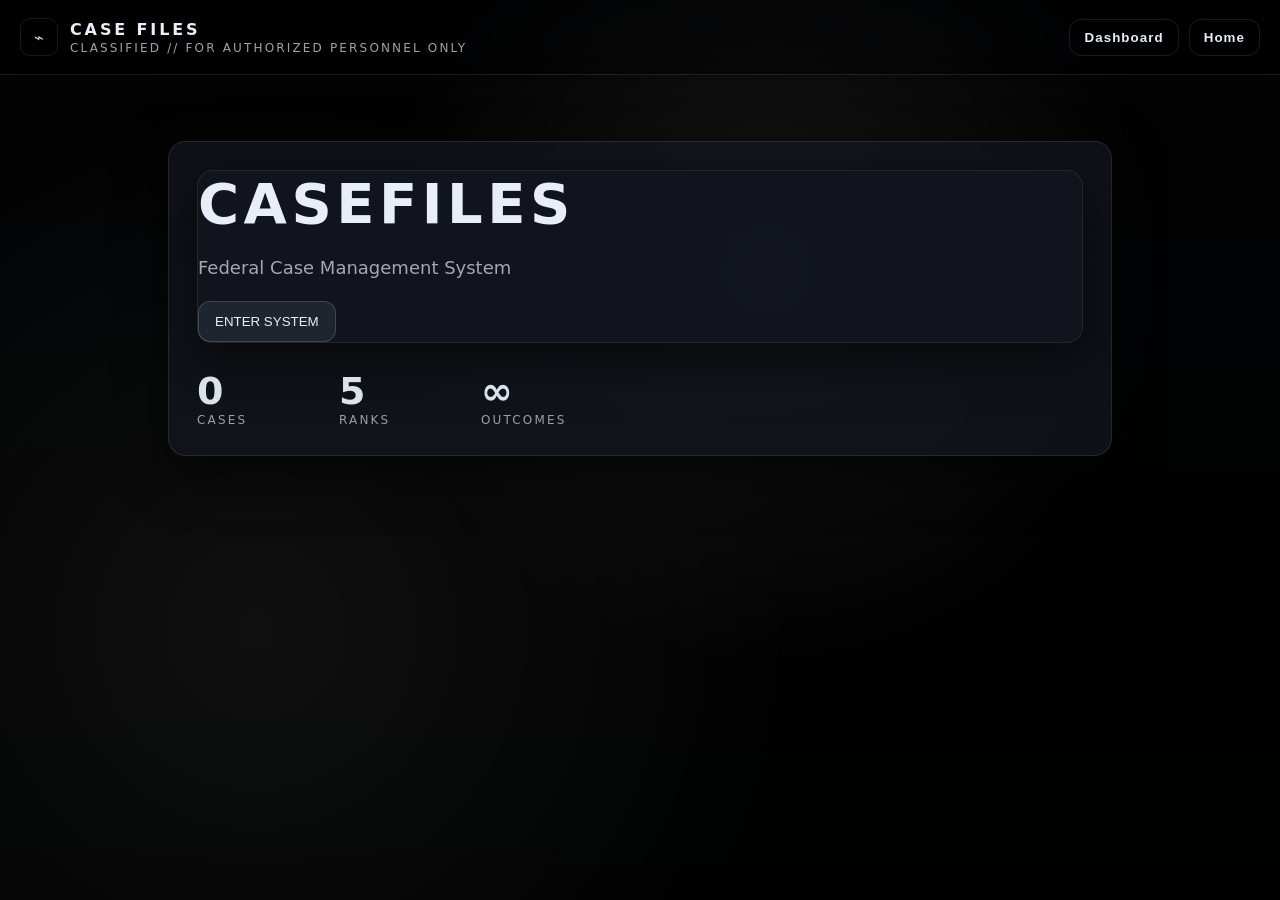
==== Case-Files-game/index.html @ 42607738 "Revamp homepage with new title and actions Updated the homepage layout and changed the title and but" ====
<!doctype html>
<html lang="en">
<head>
  <meta charset="utf-8" />
  <meta name="viewport" content="width=device-width, initial-scale=1" />
  <title>CASE FILES</title>
  <link rel="stylesheet" href="style.css" />
</head>
<body>
  <div class="bg"></div>

  <header class="topbar">
    <div class="brand">
      <div class="logo">⌁</div>
      <div>
        <div class="brand-title">CASE FILES</div>
        <div class="brand-sub">CLASSIFIED // FOR AUTHORIZED PERSONNEL ONLY</div>
      </div>
    </div>

    <nav class="nav">
      <button id="btnDashboard" class="btn ghost">Dashboard</button>
      <button id="btnHome" class="btn ghost">Home</button>
    </nav>
  </header>

  <main class="wrap">
    <!-- HOME -->
    <section id="screenHome" class="screen">
      <div class="hero">
        <div class="landing">
  <h1>CASEFILES</h1>
  <p class="tagline">Federal Case Management System</p>
  <button onclick="enterSystem()">ENTER SYSTEM</button>
        </div>

        <div class="stats">
          <div class="stat">
            <div id="statCases" class="stat-num">0</div>
            <div class="stat-label">CASES</div>
          </div>
          <div class="stat">
            <div class="stat-num">5</div>
            <div class="stat-label">RANKS</div>
          </div>
          <div class="stat">
            <div class="stat-num">∞</div>
            <div class="stat-label">OUTCOMES</div>
          </div>
        </div>
      </div>
    </section>

    <!-- DASHBOARD -->
    <section id="screenDashboard" class="screen hidden">
      <div class="panel">
        <h2>DASHBOARD</h2>
        <p class="muted">Choose a case. Your rank affects what’s available.</p>

        <div class="row">
          <div class="card">
            <div class="label">Career Rank</div>
            <select id="rankSelect" class="select">
              <option value="ANALYST">Analyst</option>
              <option value="AGENT">Field Agent</option>
              <option value="SENIOR_AGENT">Senior Agent</option>
              <option value="SUPERVISOR">Supervisor</option>
              <option value="TASK_FORCE_LEAD">Task Force Lead</option>
            </select>
          </div>

          <div class="card">
            <div class="label">Active Profile</div>
            <div class="big" id="profileSummary">ANALYST • XP 0</div>
            <div class="muted small">XP saves in your browser (no login yet).</div>
          </div>
        </div>

        <div id="caseList" class="grid"></div>
      </div>
    </section>

    <!-- CASE PLAY -->
    <section id="screenCase" class="screen hidden">
      <div class="panel">
        <div class="case-top">
          <div>
            <div id="caseHeader" class="case-header">CASE</div>
            <div id="caseMeta" class="muted small"></div>
          </div>
          <div class="pill-row">
            <div class="pill">Score: <span id="uiScore">0</span></div>
            <div class="pill">Risk: <span id="uiRisk">0</span></div>
            <div class="pill">Conviction: <span id="uiConviction">50</span>%</div>
            <div class="pill">XP: <span id="uiXP">0</span></div>
          </div>
        </div>

        <div class="tabs">
          <button class="tab active" data-tab="briefing">Briefing</button>
          <button class="tab" data-tab="suspects">Suspects</button>
          <button class="tab" data-tab="clues">Clues</button>
          <button class="tab" data-tab="tools">Tools</button>
        </div>

        <div class="tabpanes">
          <div id="tab-briefing" class="tabpane">
            <h3 id="sceneTitle">Scene</h3>
            <p id="sceneText" class="scene-text"></p>
            <div id="choices" class="choices"></div>
          </div>

          <div id="tab-suspects" class="tabpane hidden">
            <h3>Suspects</h3>
            <div id="suspectsPane" class="list"></div>
          </div>

          <div id="tab-clues" class="tabpane hidden">
            <h3>Clues</h3>
            <div id="cluesPane" class="list"></div>
          </div>

          <div id="tab-tools" class="tabpane hidden">
            <h3>Tools</h3>
            <div class="muted">Tools unlock with rank. (Starter build includes simple warrant gate + evidence logging.)</div>
            <div id="toolsPane" class="list"></div>
          </div>
        </div>

        <div class="footer-actions">
          <button id="btnExitCase" class="btn ghost">Exit Case</button>
          <button id="btnResetCase" class="btn danger">Reset This Case</button>
        </div>
      </div>
    </section>
  </main>

  <script src="cases.js"></script>
  <script src="app.js"></script>
</body>
</html>
---- Case-Files-game/style.css ----
:root{
  --bg: #07090c;
  --panel: rgba(12, 15, 20, 0.86);
  --panel-2: rgba(18, 22, 30, 0.88);
  --text: #e7eaee;
  --muted: #aab2bd;
  --line: rgba(255,255,255,0.08);
  --accent: #9fb3c8;     /* steel */
  --accent-2: #5d768f;   /* slate */
}

html, body{
  height: 100%;
}

body{
  margin: 0;
  color: var(--text);
  background: var(--bg);
  font-family: system-ui, -apple-system, Segoe UI, Roboto, Arial, sans-serif;

  /* Background image + dark overlay */
  background-image:
    linear-gradient(180deg, rgba(0,0,0,0.82), rgba(0,0,0,0.86)),
    url("assets/landing-bg.jpg");
  background-size: cover;
  background-position: center;
  background-attachment: fixed;
}

/* Make the main landing/hero area feel like a secure FBI dashboard panel */
header, .hero, .container, main{
  backdrop-filter: blur(6px);
}

.hero, .landing, .container{
  background: var(--panel);
  border: 1px solid var(--line);
  border-radius: 16px;
  box-shadow: 0 18px 50px rgba(0,0,0,0.55);
}

/* Headings */
h1, h2{
  letter-spacing: 0.08em;
  text-transform: uppercase;
}

h1{
  font-size: clamp(2rem, 4vw, 3.25rem);
  margin: 0.2rem 0 0.8rem;
}

p, label, small{
  color: var(--muted);
}

/* Buttons / links */
button, .btn, a.button{
  background: rgba(160, 190, 210, 0.10);
  color: var(--text);
  border: 1px solid rgba(160, 190, 210, 0.22);
  border-radius: 12px;
  padding: 12px 16px;
  cursor: pointer;
  transition: transform 0.08s ease, background 0.15s ease, border-color 0.15s ease;
}

button:hover, .btn:hover, a.button:hover{
  background: rgba(160, 190, 210, 0.16);
  border-color: rgba(160, 190, 210, 0.35);
  transform: translateY(-1px);
}

/* Inputs */
input, select, textarea{
  background: rgba(255,255,255,0.06);
  color: var(--text);
  border: 1px solid var(--line);
  border-radius: 12px;
  padding: 10px 12px;
}

hr{
  border: none;
  border-top: 1px solid var(--line);
}:root{
  --bg:#07090c;
  --panel: rgba(18,22,30,.78);
  --text:#e8eef7;
  --muted: rgba(232,238,247,.68);
  --stroke: rgba(255,255,255,.10);
  --primary:#ffffff;
  --danger:#ff5b5b;
}

*{ box-sizing:border-box; }
html,body{ height:100%; }
body{
  margin:0;
  font-family: system-ui, -apple-system, Segoe UI, Roboto, Arial, sans-serif;
  background: var(--bg);
  color: var(--text);
  overflow-x:hidden;
}

.bg{
  position:fixed; inset:0;
  background:
    radial-gradient(circle at 60% 30%, rgba(255,255,255,.08), transparent 40%),
    radial-gradient(circle at 20% 70%, rgba(255,255,255,.06), transparent 45%),
    linear-gradient(180deg, rgba(0,0,0,.65), rgba(0,0,0,.9));
  filter: blur(0px);
  z-index:-1;
}

.topbar{
  display:flex;
  justify-content:space-between;
  align-items:center;
  padding:18px 20px;
  border-bottom:1px solid var(--stroke);
  background: rgba(0,0,0,.35);
  backdrop-filter: blur(10px);
  position:sticky; top:0;
}

.brand{ display:flex; gap:12px; align-items:center; }
.logo{
  width:38px; height:38px;
  border:1px solid var(--stroke);
  border-radius:10px;
  display:grid; place-items:center;
  opacity:.9;
}
.brand-title{ letter-spacing:.18em; font-weight:700; }
.brand-sub{ font-size:12px; letter-spacing:.18em; color:var(--muted); margin-top:2px; }

.nav{ display:flex; gap:10px; }

.wrap{ max-width:980px; margin:0 auto; padding:18px; }
.screen{ padding:18px 0 60px; }
.hidden{ display:none; }

.hero{
  margin-top:30px;
  padding:28px;
  border:1px solid var(--stroke);
  border-radius:18px;
  background: var(--panel);
  backdrop-filter: blur(12px);
}
.hero h1{
  font-size:56px;
  margin:0 0 12px;
  letter-spacing:.08em;
}
.hero p{
  max-width:720px;
  line-height:1.6;
  color: var(--muted);
  font-size:18px;
}
.hero-actions{ margin-top:18px; }

.stats{
  display:flex; gap:22px; margin-top:26px;
  opacity:.95;
}
.stat{ min-width:120px; }
.stat-num{ font-size:38px; font-weight:800; }
.stat-label{ font-size:12px; letter-spacing:.18em; color:var(--muted); }

.panel{
  padding:22px;
  border:1px solid var(--stroke);
  border-radius:18px;
  background: var(--panel);
  backdrop-filter: blur(12px);
}

.row{ display:flex; gap:14px; flex-wrap:wrap; }
.card{
  flex:1;
  min-width:260px;
  border:1px solid var(--stroke);
  border-radius:14px;
  padding:14px;
  background: rgba(0,0,0,.25);
}
.label{ color:var(--muted); font-size:12px; letter-spacing:.14em; margin-bottom:10px; }
.big{ font-size:18px; font-weight:700; }
.small{ font-size:12px; }

.grid{
  display:grid;
  grid-template-columns: repeat(auto-fit, minmax(260px, 1fr));
  gap:14px;
  margin-top:16px;
}
.case-card{
  border:1px solid var(--stroke);
  border-radius:16px;
  padding:16px;
  background: rgba(0,0,0,.25);
}
.case-card h3{ margin:0 0 8px; letter-spacing:.06em; }
.case-card .meta{ color:var(--muted); font-size:13px; line-height:1.4; }
.case-card .req{ margin-top:10px; font-size:12px; color:var(--muted); }
.case-card .actions{ margin-top:14px; display:flex; gap:10px; flex-wrap:wrap; }

.btn{
  border:1px solid var(--stroke);
  background: rgba(255,255,255,.06);
  color: var(--text);
  padding:10px 14px;
  border-radius:12px;
  cursor:pointer;
  letter-spacing:.08em;
  font-weight:650;
}
.btn:hover{ background: rgba(255,255,255,.10); }
.btn.primary{
  background: rgba(255,255,255,.92);
  color:#000;
}
.btn.primary:hover{ background:#fff; }
.btn.ghost{ background: transparent; }
.btn.danger{
  border-color: rgba(255,91,91,.35);
  background: rgba(255,91,91,.12);
}
.btn.danger:hover{ background: rgba(255,91,91,.18); }

.select{
  width:100%;
  padding:10px 12px;
  border-radius:12px;
  border:1px solid var(--stroke);
  background: rgba(0,0,0,.35);
  color: var(--text);
}

.case-top{
  display:flex;
  justify-content:space-between;
  gap:14px;
  flex-wrap:wrap;
  margin-bottom:12px;
}
.case-header{ font-weight:900; letter-spacing:.14em; font-size:18px; }
.pill-row{ display:flex; gap:10px; flex-wrap:wrap; }
.pill{
  border:1px solid var(--stroke);
  background: rgba(0,0,0,.25);
  padding:8px 10px;
  border-radius:999px;
  font-size:12px;
  color:var(--muted);
}
.pill span{ color:var(--text); font-weight:800; }

.tabs{ display:flex; gap:10px; margin:12px 0 10px; flex-wrap:wrap; }
.tab{
  border:1px solid var(--stroke);
  background: rgba(0,0,0,.25);
  color: var(--muted);
  padding:10px 12px;
  border-radius:12px;
  cursor:pointer;
  letter-spacing:.08em;
  font-weight:700;
}
.tab.active{ color: var(--text); background: rgba(255,255,255,.08); }

.tabpane{ padding:10px 2px; }
.scene-text{ color:var(--muted); line-height:1.65; font-size:16px; }

.choices{ display:flex; flex-direction:column; gap:10px; margin-top:14px; }
.choice{
  text-align:left;
  width:100%;
  padding:12px 14px;
  border-radius:14px;
  border:1px solid var(--stroke);
  background: rgba(0,0,0,.25);
  cursor:pointer;
}
.choice:hover{ background: rgba(255,255,255,.08); }
.choice .hint{ color:var(--muted); font-size:12px; margin-top:6px; }

.list{
  display:flex;
  flex-direction:column;
  gap:10px;
  margin-top:10px;
}
.item{
  border:1px solid var(--stroke);
  border-radius:14px;
  padding:12px 12px;
  background: rgba(0,0,0,.25);
}
.item .title{ font-weight:800; letter-spacing:.06em; }
.item .desc{ color:var(--muted); margin-top:6px; line-height:1.5; font-size:14px; }

.footer-actions{
  display:flex;
  gap:10px;
  justify-content:flex-end;
  margin-top:16px;
  flex-wrap:wrap;
}

.muted{ color:var(--muted); }
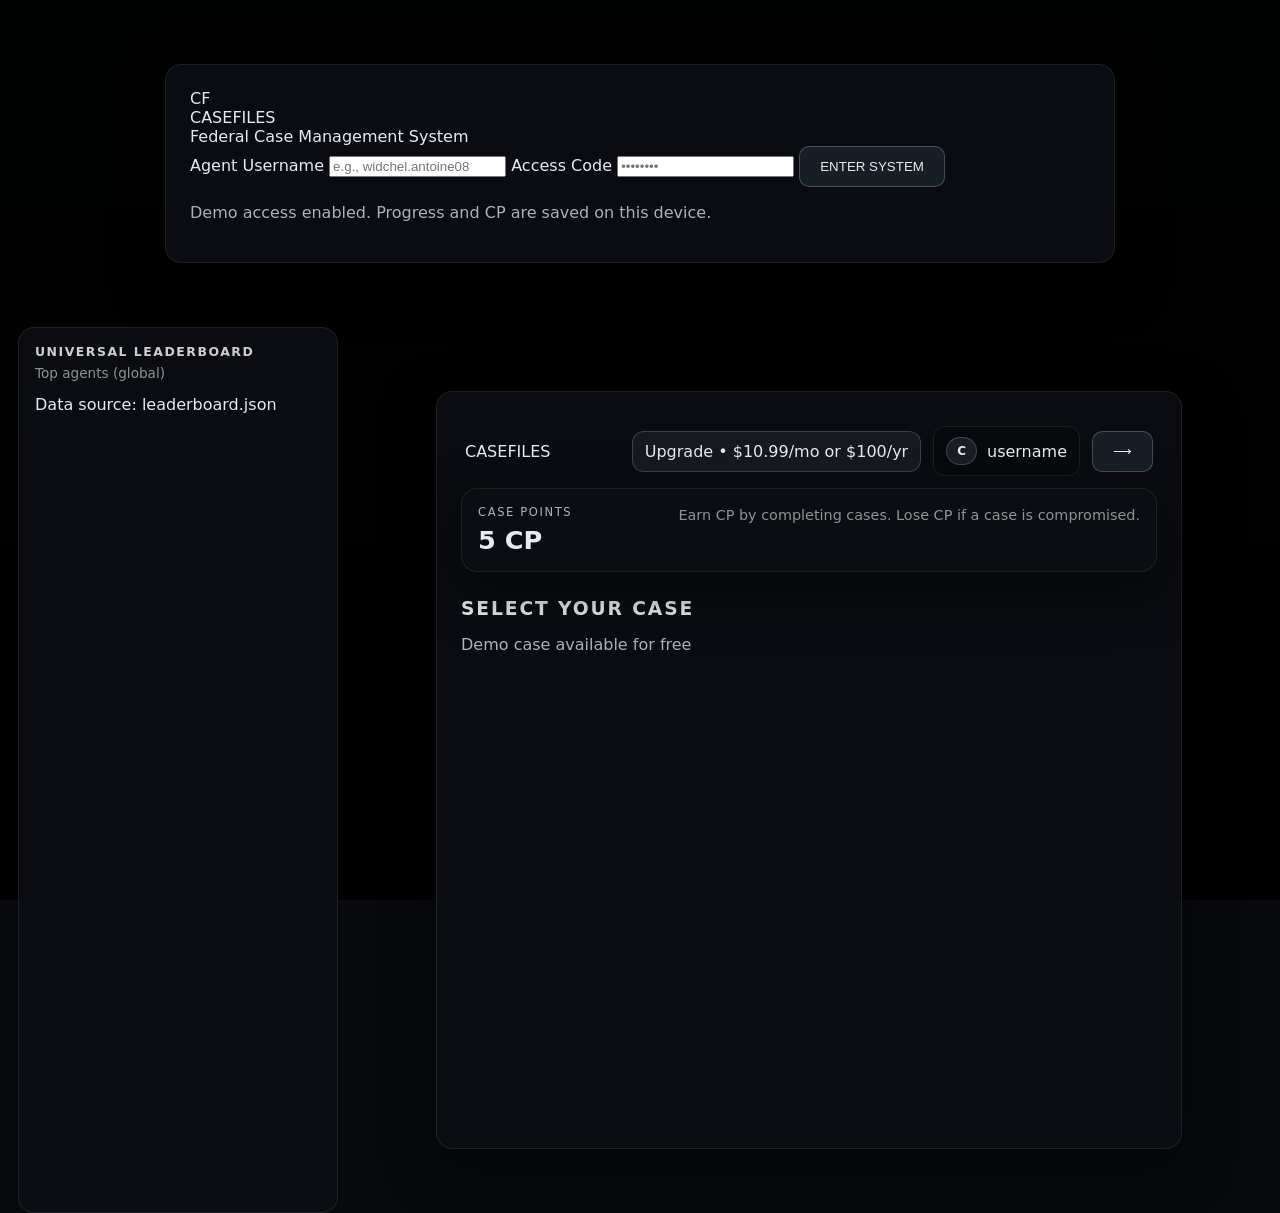
==== commit 2c91de78: "Refactor HTML structure and update titles" ====
--- a/Case-Files-game/index.html
+++ b/Case-Files-game/index.html
@@ -2,138 +2,101 @@
 <html lang="en">
 <head>
   <meta charset="utf-8" />
-  <meta name="viewport" content="width=device-width, initial-scale=1" />
-  <title>CASE FILES</title>
+  <meta name="viewport" content="width=device-width,initial-scale=1" />
+  <title>CASEFILES</title>
   <link rel="stylesheet" href="style.css" />
 </head>
 <body>
-  <div class="bg"></div>
+  <div class="bg-grid"></div>
 
-  <header class="topbar">
-    <div class="brand">
-      <div class="logo">⌁</div>
-      <div>
-        <div class="brand-title">CASE FILES</div>
-        <div class="brand-sub">CLASSIFIED // FOR AUTHORIZED PERSONNEL ONLY</div>
+  <!-- LANDING / LOGIN -->
+  <section id="landing" class="landing">
+    <div class="landing-card">
+      <div class="brand">
+        <div class="brand-mark">CF</div>
+        <div class="brand-text">
+          <div class="brand-title">CASEFILES</div>
+          <div class="brand-sub">Federal Case Management System</div>
+        </div>
+      </div>
+
+      <div class="divider"></div>
+
+      <div class="login-panel">
+        <label class="field">
+          <span>Agent Username</span>
+          <input id="usernameInput" type="text" placeholder="e.g., widchel.antoine08" autocomplete="username" />
+        </label>
+
+        <label class="field">
+          <span>Access Code</span>
+          <input id="passwordInput" type="password" placeholder="••••••••" autocomplete="current-password" />
+        </label>
+
+        <button id="loginBtn" class="btn primary">ENTER SYSTEM</button>
+        <div id="loginError" class="error" aria-live="polite"></div>
+
+        <p class="fineprint">
+          Demo access enabled. Progress and CP are saved on this device.
+        </p>
       </div>
     </div>
+  </section>
 
-    <nav class="nav">
-      <button id="btnDashboard" class="btn ghost">Dashboard</button>
-      <button id="btnHome" class="btn ghost">Home</button>
-    </nav>
-  </header>
+  <!-- DASHBOARD -->
+  <section id="dashboard" class="dash hidden">
 
-  <main class="wrap">
-    <!-- HOME -->
-    <section id="screenHome" class="screen">
-      <div class="hero">
-        <div class="landing">
-  <h1>CASEFILES</h1>
-  <p class="tagline">Federal Case Management System</p>
-  <button onclick="enterSystem()">ENTER SYSTEM</button>
+    <!-- LEFT: Universal Leaderboard -->
+    <aside class="leaderboard">
+      <div class="lb-header">
+        <div class="lb-title">UNIVERSAL LEADERBOARD</div>
+        <div class="lb-sub">Top agents (global)</div>
+      </div>
+      <ol id="leaderboardList" class="lb-list"></ol>
+      <div class="lb-footer">Data source: leaderboard.json</div>
+    </aside>
+
+    <!-- RIGHT: Main -->
+    <main class="dash-main">
+
+      <div class="dash-topbar">
+        <div class="top-left">
+          <div class="mini-brand">CASEFILES</div>
         </div>
 
-        <div class="stats">
-          <div class="stat">
-            <div id="statCases" class="stat-num">0</div>
-            <div class="stat-label">CASES</div>
+        <div class="top-right">
+          <a class="sub-link" href="subscribe.html">Upgrade • $10.99/mo or $100/yr</a>
+
+          <div class="user-badge">
+            <span id="rankBadge" class="rank-badge">C</span>
+            <span id="usernameLabel">username</span>
           </div>
-          <div class="stat">
-            <div class="stat-num">5</div>
-            <div class="stat-label">RANKS</div>
-          </div>
-          <div class="stat">
-            <div class="stat-num">∞</div>
-            <div class="stat-label">OUTCOMES</div>
+
+          <button id="logoutBtn" class="btn ghost" title="Logout">⟶</button>
+        </div>
+      </div>
+
+      <div class="cp-box">
+        <div class="cp-left">
+          <div class="cp-label">CASE POINTS</div>
+          <div class="cp-value"><span id="cpValue">5</span> CP</div>
+        </div>
+        <div class="cp-right">
+          <div class="cp-hint">
+            Earn CP by completing cases. Lose CP if a case is compromised.
           </div>
         </div>
       </div>
-    </section>
 
-    <!-- DASHBOARD -->
-    <section id="screenDashboard" class="screen hidden">
-      <div class="panel">
-        <h2>DASHBOARD</h2>
-        <p class="muted">Choose a case. Your rank affects what’s available.</p>
+      <section class="case-area">
+        <h1 class="case-title">Select Your Case</h1>
+        <p class="case-subtitle">Demo case available for free</p>
 
-        <div class="row">
-          <div class="card">
-            <div class="label">Career Rank</div>
-            <select id="rankSelect" class="select">
-              <option value="ANALYST">Analyst</option>
-              <option value="AGENT">Field Agent</option>
-              <option value="SENIOR_AGENT">Senior Agent</option>
-              <option value="SUPERVISOR">Supervisor</option>
-              <option value="TASK_FORCE_LEAD">Task Force Lead</option>
-            </select>
-          </div>
+        <div id="caseGrid" class="case-grid"></div>
+      </section>
 
-          <div class="card">
-            <div class="label">Active Profile</div>
-            <div class="big" id="profileSummary">ANALYST • XP 0</div>
-            <div class="muted small">XP saves in your browser (no login yet).</div>
-          </div>
-        </div>
-
-        <div id="caseList" class="grid"></div>
-      </div>
-    </section>
-
-    <!-- CASE PLAY -->
-    <section id="screenCase" class="screen hidden">
-      <div class="panel">
-        <div class="case-top">
-          <div>
-            <div id="caseHeader" class="case-header">CASE</div>
-            <div id="caseMeta" class="muted small"></div>
-          </div>
-          <div class="pill-row">
-            <div class="pill">Score: <span id="uiScore">0</span></div>
-            <div class="pill">Risk: <span id="uiRisk">0</span></div>
-            <div class="pill">Conviction: <span id="uiConviction">50</span>%</div>
-            <div class="pill">XP: <span id="uiXP">0</span></div>
-          </div>
-        </div>
-
-        <div class="tabs">
-          <button class="tab active" data-tab="briefing">Briefing</button>
-          <button class="tab" data-tab="suspects">Suspects</button>
-          <button class="tab" data-tab="clues">Clues</button>
-          <button class="tab" data-tab="tools">Tools</button>
-        </div>
-
-        <div class="tabpanes">
-          <div id="tab-briefing" class="tabpane">
-            <h3 id="sceneTitle">Scene</h3>
-            <p id="sceneText" class="scene-text"></p>
-            <div id="choices" class="choices"></div>
-          </div>
-
-          <div id="tab-suspects" class="tabpane hidden">
-            <h3>Suspects</h3>
-            <div id="suspectsPane" class="list"></div>
-          </div>
-
-          <div id="tab-clues" class="tabpane hidden">
-            <h3>Clues</h3>
-            <div id="cluesPane" class="list"></div>
-          </div>
-
-          <div id="tab-tools" class="tabpane hidden">
-            <h3>Tools</h3>
-            <div class="muted">Tools unlock with rank. (Starter build includes simple warrant gate + evidence logging.)</div>
-            <div id="toolsPane" class="list"></div>
-          </div>
-        </div>
-
-        <div class="footer-actions">
-          <button id="btnExitCase" class="btn ghost">Exit Case</button>
-          <button id="btnResetCase" class="btn danger">Reset This Case</button>
-        </div>
-      </div>
-    </section>
-  </main>
+    </main>
+  </section>
 
   <script src="cases.js"></script>
   <script src="app.js"></script>
--- a/Case-Files-game/style.css
+++ b/Case-Files-game/style.css
@@ -1,12 +1,9 @@
 :root{
   --bg: #07090c;
   --panel: rgba(12, 15, 20, 0.86);
-  --panel-2: rgba(18, 22, 30, 0.88);
   --text: #e7eaee;
   --muted: #aab2bd;
   --line: rgba(255,255,255,0.08);
-  --accent: #9fb3c8;     /* steel */
-  --accent-2: #5d768f;   /* slate */
 }
 
 html, body{
@@ -19,298 +16,193 @@
   background: var(--bg);
   font-family: system-ui, -apple-system, Segoe UI, Roboto, Arial, sans-serif;
 
-  /* Background image + dark overlay */
   background-image:
-    linear-gradient(180deg, rgba(0,0,0,0.82), rgba(0,0,0,0.86)),
+    linear-gradient(180deg, rgba(0,0,0,0.82), rgba(0,0,0,0.88)),
     url("assets/landing-bg.jpg");
+
   background-size: cover;
   background-position: center;
   background-attachment: fixed;
 }
 
-/* Make the main landing/hero area feel like a secure FBI dashboard panel */
-header, .hero, .container, main{
-  backdrop-filter: blur(6px);
-}
-
-.hero, .landing, .container{
+.landing, .container, main{
   background: var(--panel);
   border: 1px solid var(--line);
   border-radius: 16px;
   box-shadow: 0 18px 50px rgba(0,0,0,0.55);
-}
-
-/* Headings */
-h1, h2{
-  letter-spacing: 0.08em;
+  padding: 24px;
+  max-width: 900px;
+  margin: 64px auto;
+}
+
+h1{
+  margin: 0 0 10px;
+  letter-spacing: 0.10em;
   text-transform: uppercase;
 }
 
-h1{
-  font-size: clamp(2rem, 4vw, 3.25rem);
-  margin: 0.2rem 0 0.8rem;
-}
-
-p, label, small{
+p{
   color: var(--muted);
 }
 
-/* Buttons / links */
-button, .btn, a.button{
-  background: rgba(160, 190, 210, 0.10);
+button{
+  background: rgba(160,190,210,0.1);
+  border: 1px solid rgba(160,190,210,0.3);
   color: var(--text);
-  border: 1px solid rgba(160, 190, 210, 0.22);
+  padding: 12px 20px;
+  border-radius: 10px;
+  cursor: pointer;
+}
+/* ===== DASHBOARD LAYOUT ===== */
+.dash{
+  display: grid;
+  grid-template-columns: 320px 1fr;
+  gap: 18px;
+  max-width: 1400px;
+  margin: 24px auto;
+  padding: 0 18px;
+}
+
+.leaderboard{
+  background: rgba(12,15,20,0.86);
+  border: 1px solid rgba(255,255,255,0.08);
+  border-radius: 16px;
+  padding: 16px;
+  height: calc(100vh - 48px);
+  position: sticky;
+  top: 24px;
+  overflow: auto;
+}
+
+.lb-title{
+  font-weight: 800;
+  letter-spacing: .12em;
+  font-size: .78rem;
+  color: rgba(255,255,255,0.8);
+}
+
+.lb-sub{
+  margin-top: 6px;
+  color: rgba(255,255,255,0.55);
+  font-size: .85rem;
+}
+
+.lb-list{
+  margin: 14px 0 0;
+  padding-left: 18px;
+}
+
+.lb-list li{
+  margin: 10px 0;
+  display: flex;
+  justify-content: space-between;
+  gap: 12px;
+  color: rgba(255,255,255,0.86);
+}
+
+.lb-cp{
+  color: rgba(160,190,210,0.85);
+  font-weight: 700;
+}
+
+.dash-main{
+  min-width: 0;
+}
+
+.dash-topbar{
+  display: flex;
+  justify-content: space-between;
+  align-items: center;
+  padding: 10px 4px;
+}
+
+.brandline{
+  font-weight: 900;
+  letter-spacing: .14em;
+  text-transform: uppercase;
+  opacity: .9;
+}
+
+.top-right{
+  display: flex;
+  align-items: center;
+  gap: 12px;
+}
+
+.sub-link{
+  text-decoration: none;
+  padding: 10px 12px;
   border-radius: 12px;
-  padding: 12px 16px;
-  cursor: pointer;
-  transition: transform 0.08s ease, background 0.15s ease, border-color 0.15s ease;
-}
-
-button:hover, .btn:hover, a.button:hover{
-  background: rgba(160, 190, 210, 0.16);
-  border-color: rgba(160, 190, 210, 0.35);
-  transform: translateY(-1px);
-}
-
-/* Inputs */
-input, select, textarea{
-  background: rgba(255,255,255,0.06);
-  color: var(--text);
-  border: 1px solid var(--line);
+  border: 1px solid rgba(160,190,210,0.25);
+  background: rgba(160,190,210,0.08);
+  color: rgba(255,255,255,0.9);
+}
+
+.sub-link:hover{
+  background: rgba(160,190,210,0.14);
+}
+
+.user-badge{
+  display: flex;
+  align-items: center;
+  gap: 10px;
+  padding: 10px 12px;
   border-radius: 12px;
-  padding: 10px 12px;
-}
-
-hr{
-  border: none;
-  border-top: 1px solid var(--line);
-}:root{
-  --bg:#07090c;
-  --panel: rgba(18,22,30,.78);
-  --text:#e8eef7;
-  --muted: rgba(232,238,247,.68);
-  --stroke: rgba(255,255,255,.10);
-  --primary:#ffffff;
-  --danger:#ff5b5b;
-}
-
-*{ box-sizing:border-box; }
-html,body{ height:100%; }
-body{
-  margin:0;
-  font-family: system-ui, -apple-system, Segoe UI, Roboto, Arial, sans-serif;
-  background: var(--bg);
-  color: var(--text);
-  overflow-x:hidden;
-}
-
-.bg{
-  position:fixed; inset:0;
-  background:
-    radial-gradient(circle at 60% 30%, rgba(255,255,255,.08), transparent 40%),
-    radial-gradient(circle at 20% 70%, rgba(255,255,255,.06), transparent 45%),
-    linear-gradient(180deg, rgba(0,0,0,.65), rgba(0,0,0,.9));
-  filter: blur(0px);
-  z-index:-1;
-}
-
-.topbar{
-  display:flex;
-  justify-content:space-between;
-  align-items:center;
-  padding:18px 20px;
-  border-bottom:1px solid var(--stroke);
-  background: rgba(0,0,0,.35);
-  backdrop-filter: blur(10px);
-  position:sticky; top:0;
-}
-
-.brand{ display:flex; gap:12px; align-items:center; }
-.logo{
-  width:38px; height:38px;
-  border:1px solid var(--stroke);
-  border-radius:10px;
-  display:grid; place-items:center;
-  opacity:.9;
-}
-.brand-title{ letter-spacing:.18em; font-weight:700; }
-.brand-sub{ font-size:12px; letter-spacing:.18em; color:var(--muted); margin-top:2px; }
-
-.nav{ display:flex; gap:10px; }
-
-.wrap{ max-width:980px; margin:0 auto; padding:18px; }
-.screen{ padding:18px 0 60px; }
-.hidden{ display:none; }
-
-.hero{
-  margin-top:30px;
-  padding:28px;
-  border:1px solid var(--stroke);
-  border-radius:18px;
-  background: var(--panel);
-  backdrop-filter: blur(12px);
-}
-.hero h1{
-  font-size:56px;
-  margin:0 0 12px;
-  letter-spacing:.08em;
-}
-.hero p{
-  max-width:720px;
-  line-height:1.6;
-  color: var(--muted);
-  font-size:18px;
-}
-.hero-actions{ margin-top:18px; }
-
-.stats{
-  display:flex; gap:22px; margin-top:26px;
-  opacity:.95;
-}
-.stat{ min-width:120px; }
-.stat-num{ font-size:38px; font-weight:800; }
-.stat-label{ font-size:12px; letter-spacing:.18em; color:var(--muted); }
-
-.panel{
-  padding:22px;
-  border:1px solid var(--stroke);
-  border-radius:18px;
-  background: var(--panel);
-  backdrop-filter: blur(12px);
-}
-
-.row{ display:flex; gap:14px; flex-wrap:wrap; }
-.card{
-  flex:1;
-  min-width:260px;
-  border:1px solid var(--stroke);
-  border-radius:14px;
-  padding:14px;
-  background: rgba(0,0,0,.25);
-}
-.label{ color:var(--muted); font-size:12px; letter-spacing:.14em; margin-bottom:10px; }
-.big{ font-size:18px; font-weight:700; }
-.small{ font-size:12px; }
-
-.grid{
-  display:grid;
-  grid-template-columns: repeat(auto-fit, minmax(260px, 1fr));
-  gap:14px;
-  margin-top:16px;
-}
-.case-card{
-  border:1px solid var(--stroke);
-  border-radius:16px;
-  padding:16px;
-  background: rgba(0,0,0,.25);
-}
-.case-card h3{ margin:0 0 8px; letter-spacing:.06em; }
-.case-card .meta{ color:var(--muted); font-size:13px; line-height:1.4; }
-.case-card .req{ margin-top:10px; font-size:12px; color:var(--muted); }
-.case-card .actions{ margin-top:14px; display:flex; gap:10px; flex-wrap:wrap; }
-
-.btn{
-  border:1px solid var(--stroke);
-  background: rgba(255,255,255,.06);
-  color: var(--text);
-  padding:10px 14px;
-  border-radius:12px;
-  cursor:pointer;
-  letter-spacing:.08em;
-  font-weight:650;
-}
-.btn:hover{ background: rgba(255,255,255,.10); }
-.btn.primary{
-  background: rgba(255,255,255,.92);
-  color:#000;
-}
-.btn.primary:hover{ background:#fff; }
-.btn.ghost{ background: transparent; }
-.btn.danger{
-  border-color: rgba(255,91,91,.35);
-  background: rgba(255,91,91,.12);
-}
-.btn.danger:hover{ background: rgba(255,91,91,.18); }
-
-.select{
-  width:100%;
-  padding:10px 12px;
-  border-radius:12px;
-  border:1px solid var(--stroke);
-  background: rgba(0,0,0,.35);
-  color: var(--text);
-}
-
-.case-top{
-  display:flex;
-  justify-content:space-between;
-  gap:14px;
-  flex-wrap:wrap;
-  margin-bottom:12px;
-}
-.case-header{ font-weight:900; letter-spacing:.14em; font-size:18px; }
-.pill-row{ display:flex; gap:10px; flex-wrap:wrap; }
-.pill{
-  border:1px solid var(--stroke);
-  background: rgba(0,0,0,.25);
-  padding:8px 10px;
-  border-radius:999px;
-  font-size:12px;
-  color:var(--muted);
-}
-.pill span{ color:var(--text); font-weight:800; }
-
-.tabs{ display:flex; gap:10px; margin:12px 0 10px; flex-wrap:wrap; }
-.tab{
-  border:1px solid var(--stroke);
-  background: rgba(0,0,0,.25);
-  color: var(--muted);
-  padding:10px 12px;
-  border-radius:12px;
-  cursor:pointer;
-  letter-spacing:.08em;
-  font-weight:700;
-}
-.tab.active{ color: var(--text); background: rgba(255,255,255,.08); }
-
-.tabpane{ padding:10px 2px; }
-.scene-text{ color:var(--muted); line-height:1.65; font-size:16px; }
-
-.choices{ display:flex; flex-direction:column; gap:10px; margin-top:14px; }
-.choice{
-  text-align:left;
-  width:100%;
-  padding:12px 14px;
-  border-radius:14px;
-  border:1px solid var(--stroke);
-  background: rgba(0,0,0,.25);
-  cursor:pointer;
-}
-.choice:hover{ background: rgba(255,255,255,.08); }
-.choice .hint{ color:var(--muted); font-size:12px; margin-top:6px; }
-
-.list{
-  display:flex;
-  flex-direction:column;
-  gap:10px;
-  margin-top:10px;
-}
-.item{
-  border:1px solid var(--stroke);
-  border-radius:14px;
-  padding:12px 12px;
-  background: rgba(0,0,0,.25);
-}
-.item .title{ font-weight:800; letter-spacing:.06em; }
-.item .desc{ color:var(--muted); margin-top:6px; line-height:1.5; font-size:14px; }
-
-.footer-actions{
-  display:flex;
-  gap:10px;
-  justify-content:flex-end;
-  margin-top:16px;
-  flex-wrap:wrap;
-}
-
-.muted{ color:var(--muted); }
-
+  border: 1px solid rgba(255,255,255,0.08);
+  background: rgba(0,0,0,0.25);
+}
+
+.rank-badge{
+  font-weight: 900;
+  font-size: .75rem;
+  padding: 6px 10px;
+  border-radius: 999px;
+  border: 1px solid rgba(160,190,210,0.25);
+  background: rgba(160,190,210,0.12);
+}
+
+.cp-box{
+  margin-top: 10px;
+  margin-bottom: 18px;
+  transform: translateY(-8px); /* “sits slightly above” */
+  background: rgba(12,15,20,0.86);
+  border: 1px solid rgba(255,255,255,0.08);
+  border-radius: 16px;
+  padding: 16px;
+  display: flex;
+  justify-content: space-between;
+  gap: 16px;
+  box-shadow: 0 18px 50px rgba(0,0,0,0.55);
+}
+
+.cp-label{
+  letter-spacing: .14em;
+  font-size: .72rem;
+  opacity: .75;
+}
+
+.cp-value{
+  font-size: 1.6rem;
+  font-weight: 900;
+  margin-top: 6px;
+}
+
+.cp-hint{
+  color: rgba(255,255,255,0.55);
+  max-width: 520px;
+  font-size: .9rem;
+  line-height: 1.4;
+}
+
+/* Case grid */
+.case-grid{
+  display: grid;
+  grid-template-columns: repeat(3, minmax(220px, 1fr));
+  gap: 18px;
+}
+
+@media (max-width: 1100px){
+  .dash{ grid-template-columns: 1fr; }
+  .leaderboard{ position: relative; height: auto; }
+  .case-grid{ grid-template-columns: 1fr; }
+}
